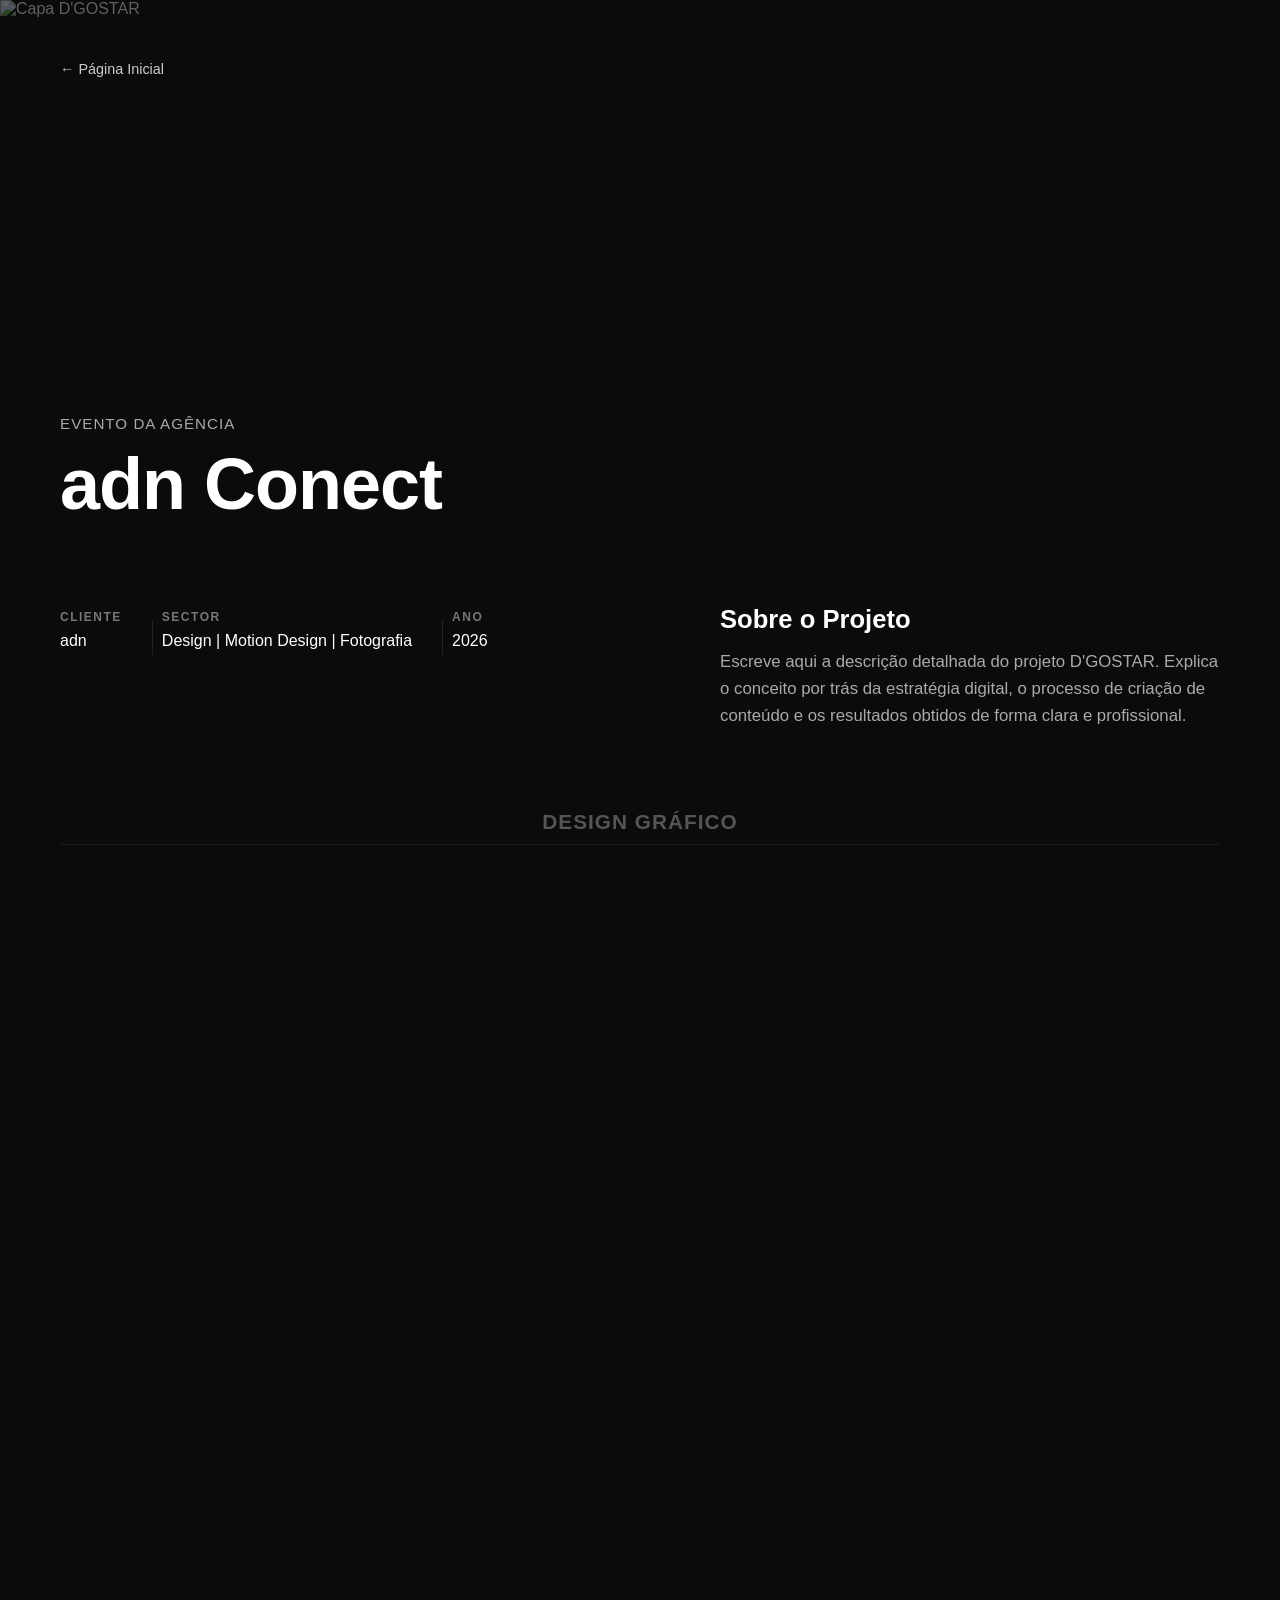
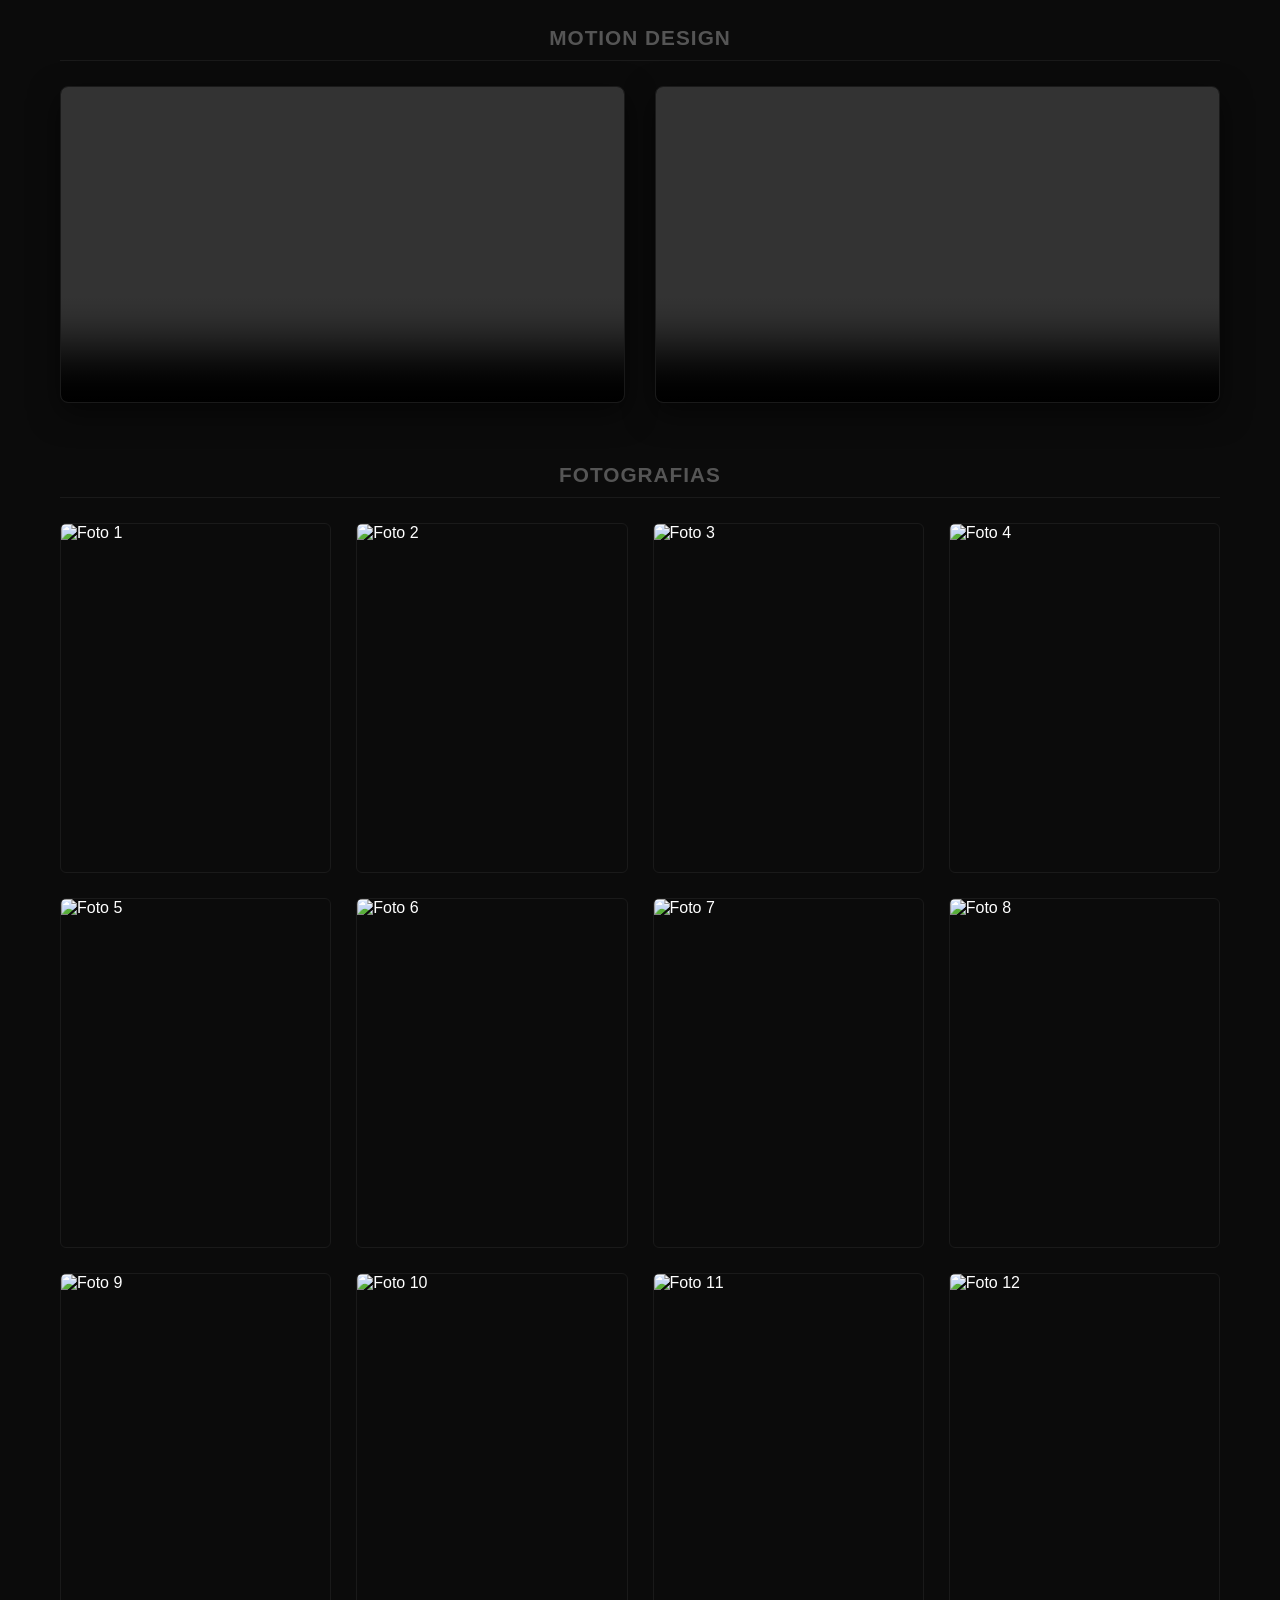
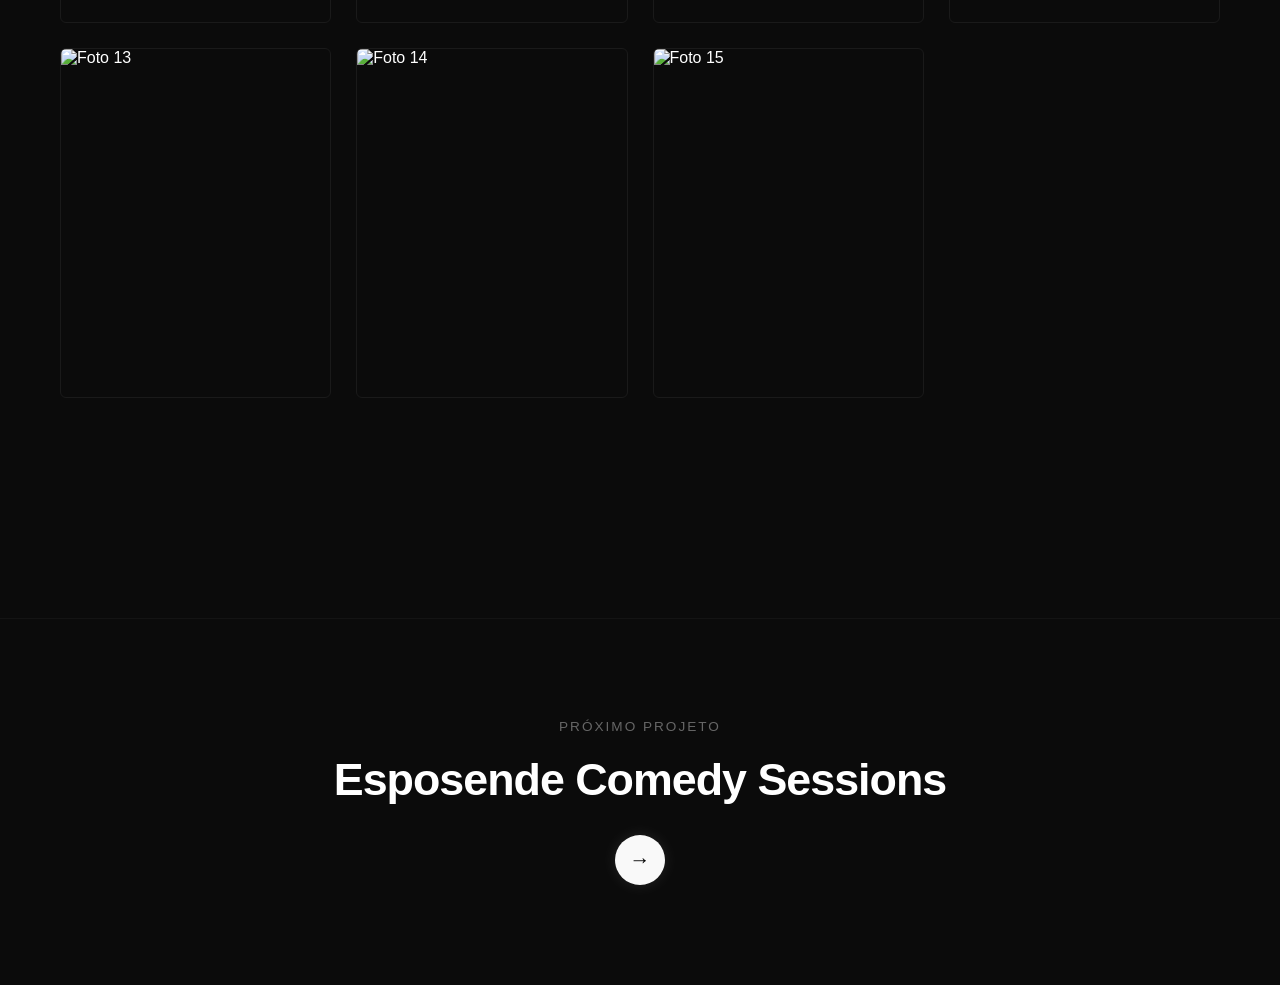
==== adn_Conect.html @ e38829ff "Create adn_Conect.html" ====
<!DOCTYPE html>
<html lang="pt">
<head>
    <meta charset="UTF-8">
    <meta name="viewport" content="width=device-width, initial-scale=1.0">
    <title>adn Conect — Detalhes do Projeto</title>
    <style>
        /* ==========================================
           1. RESET DE ESTILOS BASE
           ========================================== */
        * {
            margin: 0;
            padding: 0;
            box-sizing: border-box;
        }

        html {
            scroll-behavior: smooth; /* Garante scroll suave para o botão "Voltar ao Topo" */
        }

        body {
            background-color: #0b0b0b;
            color: #ffffff;
            font-family: -apple-system, BlinkMacSystemFont, "Segoe UI", Roboto, Helvetica, Arial, sans-serif;
            overflow-x: hidden;
        }

        /* ==========================================
           2. PAINEL SUPERIOR (HERO BANNER)
           ========================================== */
        .hero-banner {
            position: relative;
            width: 100%;
            height: 65vh; 
            display: flex;
            flex-direction: column;
            justify-content: space-between;
            padding: 60px;
        }

        .hero-bg-image {
            position: absolute;
            top: 0;
            left: 0;
            width: 100%;
            height: 100%;
            object-fit: cover;
            z-index: 1; 
            opacity: 0.35; 
        }

        .hero-banner::after {
            content: '';
            position: absolute;
            top: 0;
            left: 0;
            width: 100%;
            height: 100%;
            background: linear-gradient(to bottom, rgba(11, 11, 11, 0) 40%, rgba(11, 11, 11, 1) 100%);
            z-index: 2; 
        }

        .hero-content {
            position: relative;
            z-index: 3;
        }

        .back-link {
            color: #cccccc; 
            text-decoration: none; 
            font-size: 0.9rem;
            transition: color 0.3s;
        }

        .back-link:hover {
            color: #ffffff;
        }

        .project-header span {
            color: #aaaaaa; 
            font-size: 0.95rem; 
            text-transform: uppercase; 
            letter-spacing: 1px;
        }

        .project-header h1 {
            font-size: 4.5rem; 
            margin-top: 10px; 
            font-weight: 700;
            letter-spacing: -1px;
        }

        /* ==========================================
           3. CONTEÚDO PRINCIPAL E SECÇÃO "SOBRE"
           ========================================== */
        .main-content {
            padding: 20px 60px 80px 60px;
            width: 100%;
        }

        .about-section {
            display: grid;
            grid-template-columns: 1.2fr 1fr;
            gap: 60px;
            width: 100%;
            max-width: none;
            margin-bottom: 80px;
            align-items: start;
        }

        .project-meta {
            display: grid;
            grid-template-columns: repeat(3, auto);
            gap: 40px; 
            padding-top: 5px;
            width: fit-content; 
        }

        .meta-item {
            display: flex;
            flex-direction: column;
            position: relative;
            text-align: left;
        }

        .meta-item:not(:first-child):before {
            content: '';
            position: absolute;
            left: -10px;
            top: 10px;
            width: 1px;
            height: 35px;
            background-color: #222222;
        }

        .meta-label {
            color: #777777;
            font-size: 0.75rem;
            text-transform: uppercase;
            letter-spacing: 1.5px;
            margin-bottom: 8px;
            font-weight: 600;
        }

        .meta-value {
            color: #ffffff;
            font-size: 1rem;
            font-weight: 500;
        }

        .about-text {
            justify-self: end;
            width: 100%;
            max-width: 550px;
            text-align: left; 
        }

        .about-text h2 {
            font-size: 1.6rem; 
            margin-bottom: 15px;
            font-weight: 600;
        }

        .about-text p {
            color: #aaaaaa; 
            line-height: 1.6;
            font-size: 1.05rem;
        }

        .section-title {
            font-size: 1.3rem;
            margin-bottom: 25px;
            text-transform: uppercase;
            letter-spacing: 1px;
            color: #555555;
            border-bottom: 1px solid #1a1a1a;
            padding-bottom: 10px;
            text-align: center;
        }
        
        /* ==========================================
           4. GRELHAS DE MULTIMÉDIA (VÍDEOS E FOTOS)
           ========================================== */
        .videos-horizontal-grid {
            display: grid;
            grid-template-columns: repeat(auto-fit, minmax(450px, 1fr));
            gap: 30px;
            margin-bottom: 60px;
            justify-content: center; 
        }

        .horizontal-video {
            width: 100%;
            aspect-ratio: 16 / 9;
            object-fit: cover;
            background-color: transparent;
            border: 1px solid #1a1a1a;
            border-radius: 8px;
            box-shadow: 0 10px 30px rgba(0,0,0,0.5);
        }

        .media-grid {
            display: grid;
            grid-template-columns: repeat(auto-fit, minmax(250px, 1fr));
            gap: 25px;
            margin-bottom: 60px;
            justify-content: center;
        }

        .portfolio-img {
            width: 100%;
            height: 350px;
            object-fit: cover;  
            border-radius: 6px;
            border: 1px solid #1a1a1a;
            transition: transform 0.3s ease; 
        }

        .portfolio-img:hover {
            transform: scale(1.02);
        }

        /* Contentor para a revista interativa */
        .pdf-container {
            width: 100%;
            margin-bottom: 60px;
        }

        /* ==========================================
           5. RODAPÉ DE TRANSIÇÃO (PRÓXIMO PROJETO)
           ========================================== */
        .next-project-footer-clean {
            width: 100%;
            padding: 100px 0;
            background-color: #0b0b0b;
            display: flex;
            justify-content: center;
            align-items: center;
            text-align: center;
            border-top: 1px solid #141414;
            margin-top: 80px;
        }

        .next-project-link-clean {
            text-decoration: none;
            color: #ffffff;
            display: flex;
            flex-direction: column;
            align-items: center;
            gap: 15px;
        }

        .next-project-link-clean * {
            text-decoration: none;
        }

        .footer-subtitle-clean {
            color: #666666;
            font-size: 0.85rem;
            text-transform: uppercase;
            letter-spacing: 2px;
            font-weight: 500;
        }

        .footer-title-clean {
            color: #ffffff;
            font-size: 2.8rem;
            font-weight: 700;
            letter-spacing: -1px;
            margin-top: 5px;
            margin-bottom: 15px;
            transition: color 0.3s ease;
        }

        .arrow-circle-clean {
            width: 50px;
            height: 50px;
            background-color: #f9f9f9;
            border-radius: 50%;
            display: flex;
            justify-content: center;
            align-items: center;
            box-shadow: 0 0 15px rgba(255, 255, 255, 0.1);
            transition: transform 0.3s ease, background-color 0.3s ease;
        }

        .arrow-icon-clean {
            color: #000000;
            font-size: 1.3rem;
            font-weight: bold;
            line-height: 1;
        }

        .next-project-link-clean:hover .footer-title-clean {
            color: #cccccc;
        }

        .arrow-circle-clean:hover {
            transform: scale(1.1);
            background-color: #ffffff;
        }

        /* ==========================================
           6. BOTÃO FIXO "VOLTAR AO TOPO"
           ========================================== */
        .back-to-top {
            position: fixed;
            bottom: 30px;
            right: 30px;
            width: 45px;
            height: 45px;
            background-color: #1a1a1a;
            color: #ffffff;
            border: 1px solid #333333;
            border-radius: 50%;
            display: flex;
            justify-content: center;
            align-items: center;
            text-decoration: none;
            font-size: 1.2rem;
            box-shadow: 0 4px 10px rgba(0,0,0,0.5);
            z-index: 9999;
            opacity: 0;
            visibility: hidden;
            transition: opacity 0.3s ease, visibility 0.3s ease, background-color 0.3s ease, transform 0.3s ease;
        }

        .back-to-top.show {
            opacity: 1;
            visibility: visible;
        }

        .back-to-top:hover {
            background-color: #ffffff;
            color: #000000;
            transform: translateY(-3px);
        }

        /* ==========================================
           7. RESPONSIVIDADE (TELEMÓVEIS E TABLETS)
           ========================================== */
        @media (max-width: 768px) {
            .hero-banner {
                padding: 30px;
                height: 50vh;
            }
            .project-header h1 {
                font-size: 3rem;
            }
            .main-content {
                padding: 20px 20px 60px 20px;
            }
            .about-section {
                grid-template-columns: 1fr;
                gap: 40px;
            }
            .about-text {
                text-align: left;
            }
            .project-meta {
                grid-template-columns: 1fr;
            }
            .videos-horizontal-grid {
                grid-template-columns: 1fr;
            }
            .meta-item {
                text-align: left;
            }
            .meta-item:not(:first-child):before {
                display: none;
            }
            .footer-title-clean {
                font-size: 2rem;
            }
            .back-to-top {
                bottom: 20px;
                right: 20px;
            }
        }
    </style>
</head>
<body>

    <!-- SECÇÃO DO TOPO (HERO) -->
    <div class="hero-banner" id="topo">
        <img src="projeto5.jpg" alt="Capa D'GOSTAR" class="hero-bg-image">

        <div class="hero-content">
            <a href="index.html" class="back-link">← Página Inicial</a>
        </div>

        <header class="project-header hero-content">
            <span>Evento da Agência</span>
            <h1>adn Conect</h1>
        </header>
    </div>

    <!-- CONTEÚDO PRINCIPAL -->
    <main class="main-content">
        
        <!-- SECÇÃO SOBRE E METADADOS -->
        <section class="about-section">
            <div class="project-meta">
                <div class="meta-item">
                    <span class="meta-label">Cliente</span>
                    <span class="meta-value">adn</span>
                </div>
                <div class="meta-item">
                    <span class="meta-label">Sector</span>
                    <span class="meta-value">Design | Motion Design | Fotografia</span>
                </div>
                <div class="meta-item">
                    <span class="meta-label">Ano</span>
                    <span class="meta-value">2026</span>
                </div>
            </div>

            <div class="about-text">
                <h2>Sobre o Projeto</h2>
                <p>Escreve aqui a descrição detalhada do projeto D'GOSTAR. Explica o conceito por trás da estratégia digital, o processo de criação de conteúdo e os resultados obtidos de forma clara e profissional.</p>
            </div>
        </section>

        <!-- DESIGN GRÁFICO (Livro Digital interativo do FlipHTML5) -->
        <h3 class="section-title">Design Gráfico</h3>
        <div class="pdf-container">
            <div style="position:relative;padding-top:max(60%,324px);width:100%;height:0;">
                <iframe style="position:absolute;border:none;width:100%;height:100%;left:0;top:0;" src="https://online.fliphtml5.com/utfrxw/revista-adn-conect/" title="revista adn conect" seamless="seamless" scrolling="no" frameborder="0" allowtransparency="true" allowfullscreen="true"></iframe>
            </div>
        </div>

        <!-- VÍDEOS -->
        <h3 class="section-title">Motion Design</h3>
        <section class="videos-horizontal-grid">
            <video class="horizontal-video" autoplay muted loop playsinline controls>
                <source src="motion adn conect1.mp4" type="video/mp4">
            </video>
            <video class="horizontal-video" autoplay muted loop playsinline controls>
                <source src="motion adn conect2.mp4" type="video/mp4">
            </video>
        </section>

        <!-- FOTOGRAFIAS -->
        <h3 class="section-title">Fotografias</h3>
        <section class="media-grid">
            <img src="adn conect1.jpg" alt="Foto 1" class="portfolio-img">
            <img src="adn conect2.jpg" alt="Foto 2" class="portfolio-img">
            <img src="adn conect3.jpg" alt="Foto 3" class="portfolio-img">
            <img src="adn conect4.jpg" alt="Foto 4" class="portfolio-img">
            <img src="adn conect5.jpg" alt="Foto 5" class="portfolio-img">
            <img src="adn conect7.jpg" alt="Foto 6" class="portfolio-img">
            <img src="adn conect9.jpg" alt="Foto 7" class="portfolio-img">
            <img src="adn conect10.jpg" alt="Foto 8" class="portfolio-img">
            <img src="adn conect11.jpg" alt="Foto 9" class="portfolio-img">
            <img src="adn conect12.jpg" alt="Foto 10" class="portfolio-img">
            <img src="adn conect13.jpg" alt="Foto 11" class="portfolio-img">
            <img src="adn conect14.jpg" alt="Foto 12" class="portfolio-img">
            <img src="adn conect15.jpg" alt="Foto 13" class="portfolio-img">
            <img src="adn conect16.jpg" alt="Foto 14" class="portfolio-img">
            <img src="adn conect17.jpg" alt="Foto 15" class="portfolio-img">
        </section>
        
    </main>
    
    <!-- RODAPÉ DE TRANSIÇÃO -->
    <footer class="next-project-footer-clean">
        <a href="EsposendeComedySessions.html" class="next-project-link-clean">
            <span class="footer-subtitle-clean">PRÓXIMO PROJETO</span>
            <h2 class="footer-title-clean">Esposende Comedy Sessions</h2>
            <div class="arrow-circle-clean">
                <span class="arrow-icon-clean">→</span>
            </div>
        </a>
    </footer>

    <!-- BOTÃO FIXO "VOLTAR AO TOPO" -->
    <a href="#topo" class="back-to-top" id="backToTopBtn">↑</a>

    <!-- SCRIPT PARA MOSTRAR/ESCONDER O BOTÃO COM O SCROLL -->
    <script>
        const backToTopButton = document.getElementById('backToTopBtn');

        window.addEventListener('scroll', () => {
            if (window.scrollY > 300) {
                backToTopButton.classList.add('show');
            } else {
                backToTopButton.classList.remove('show');
            }
        });
    </script>

</body>
</html>
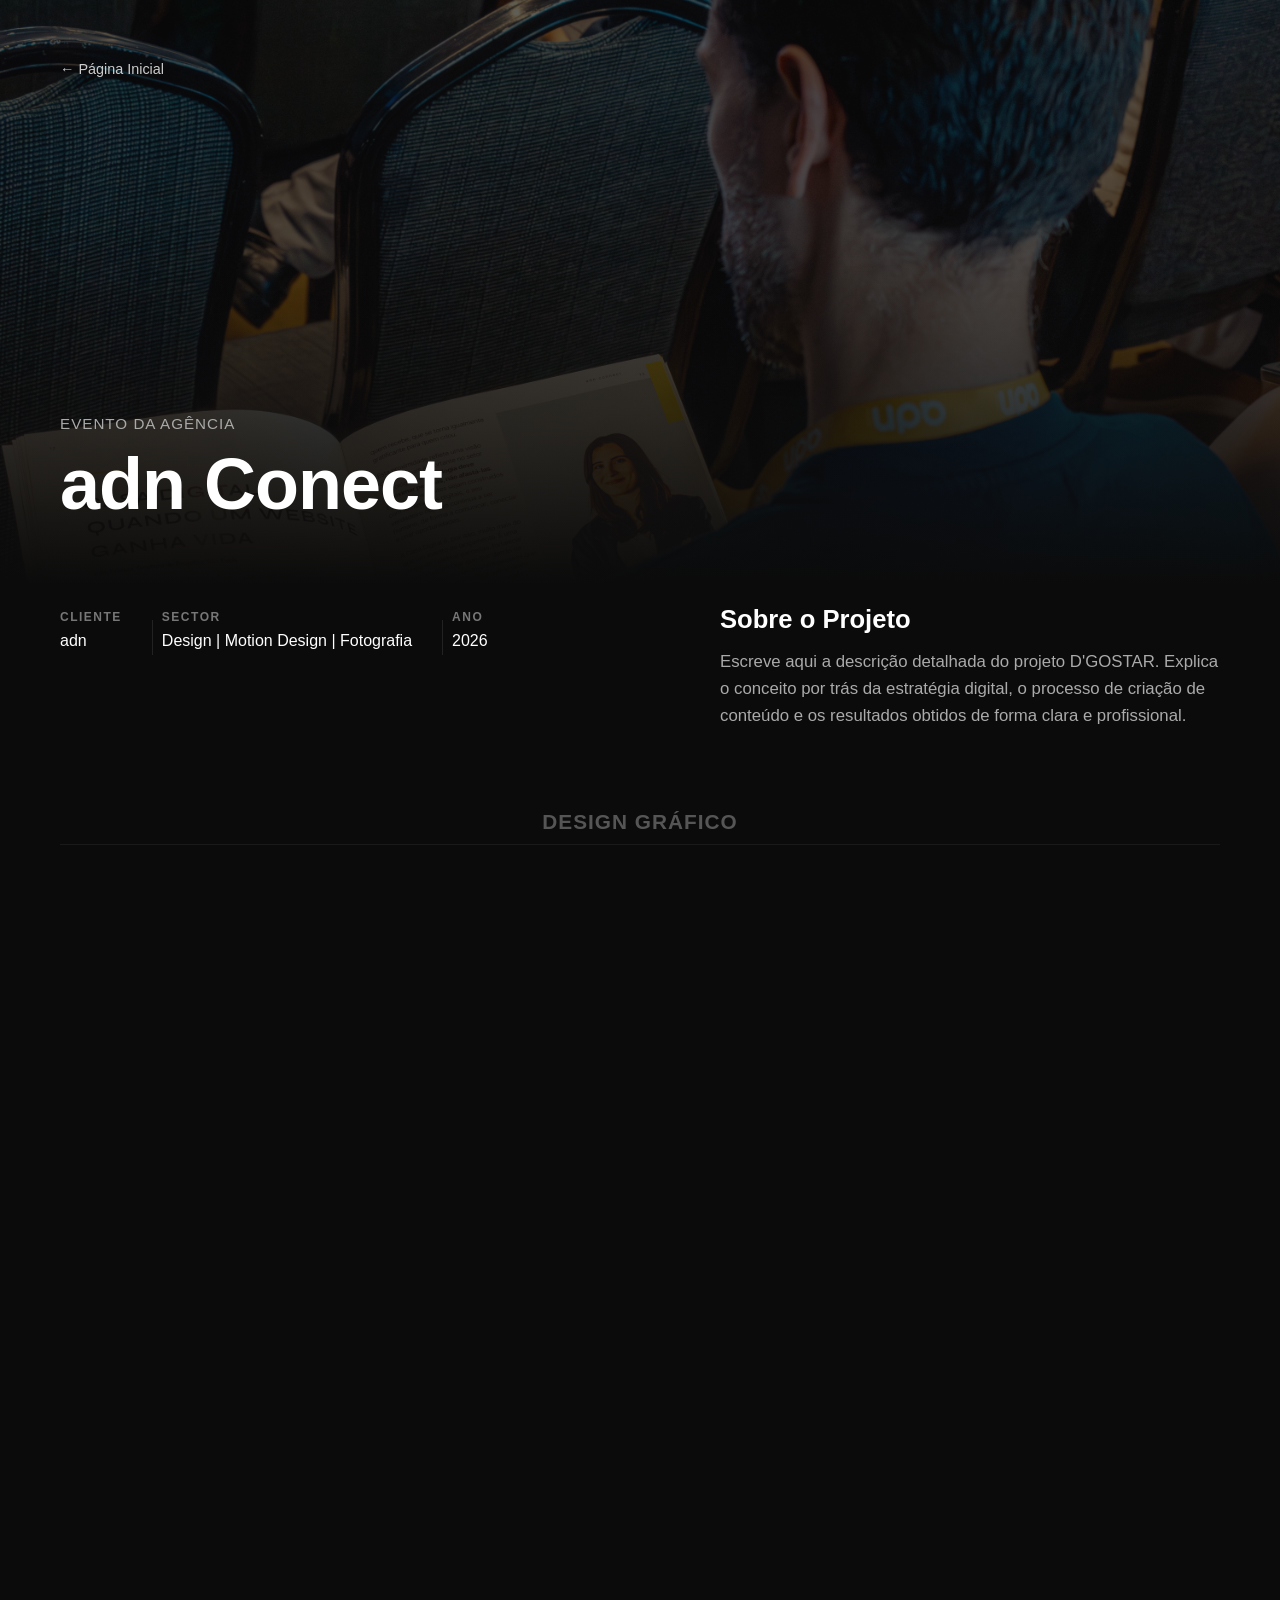
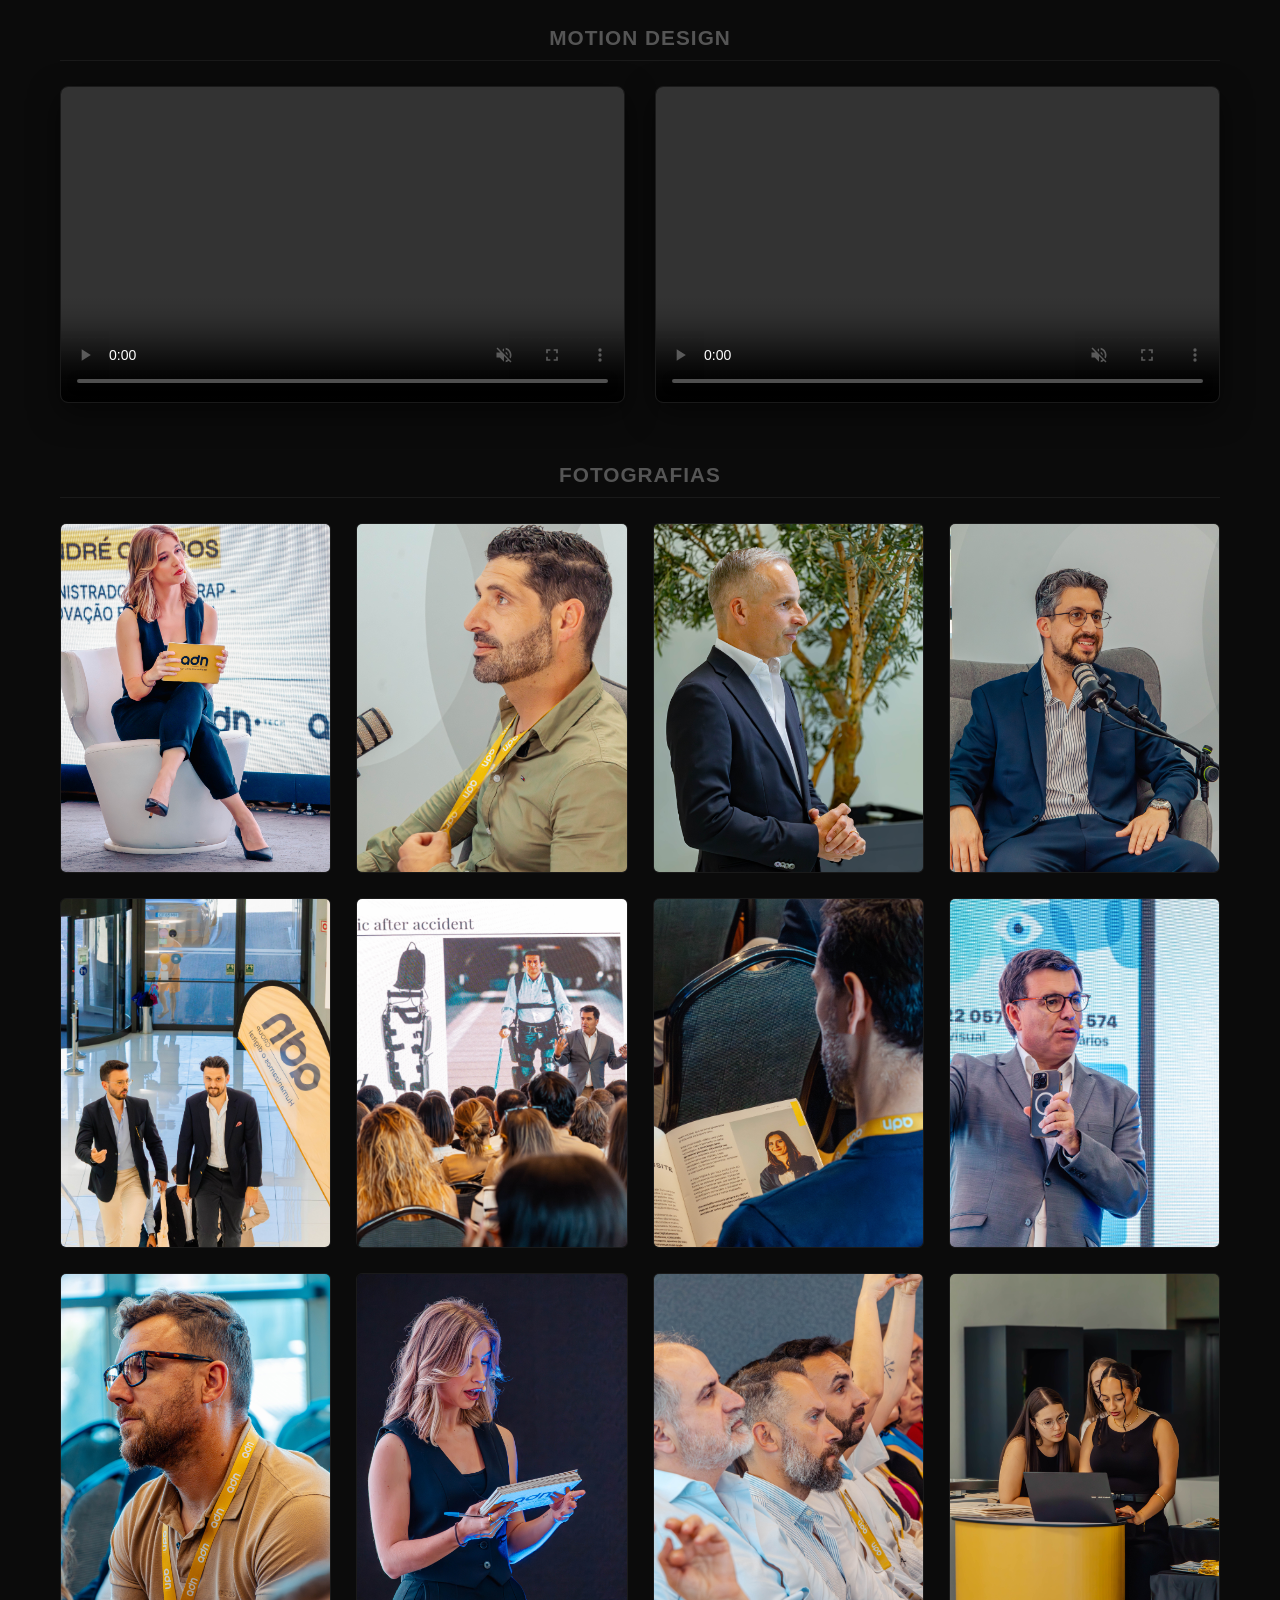
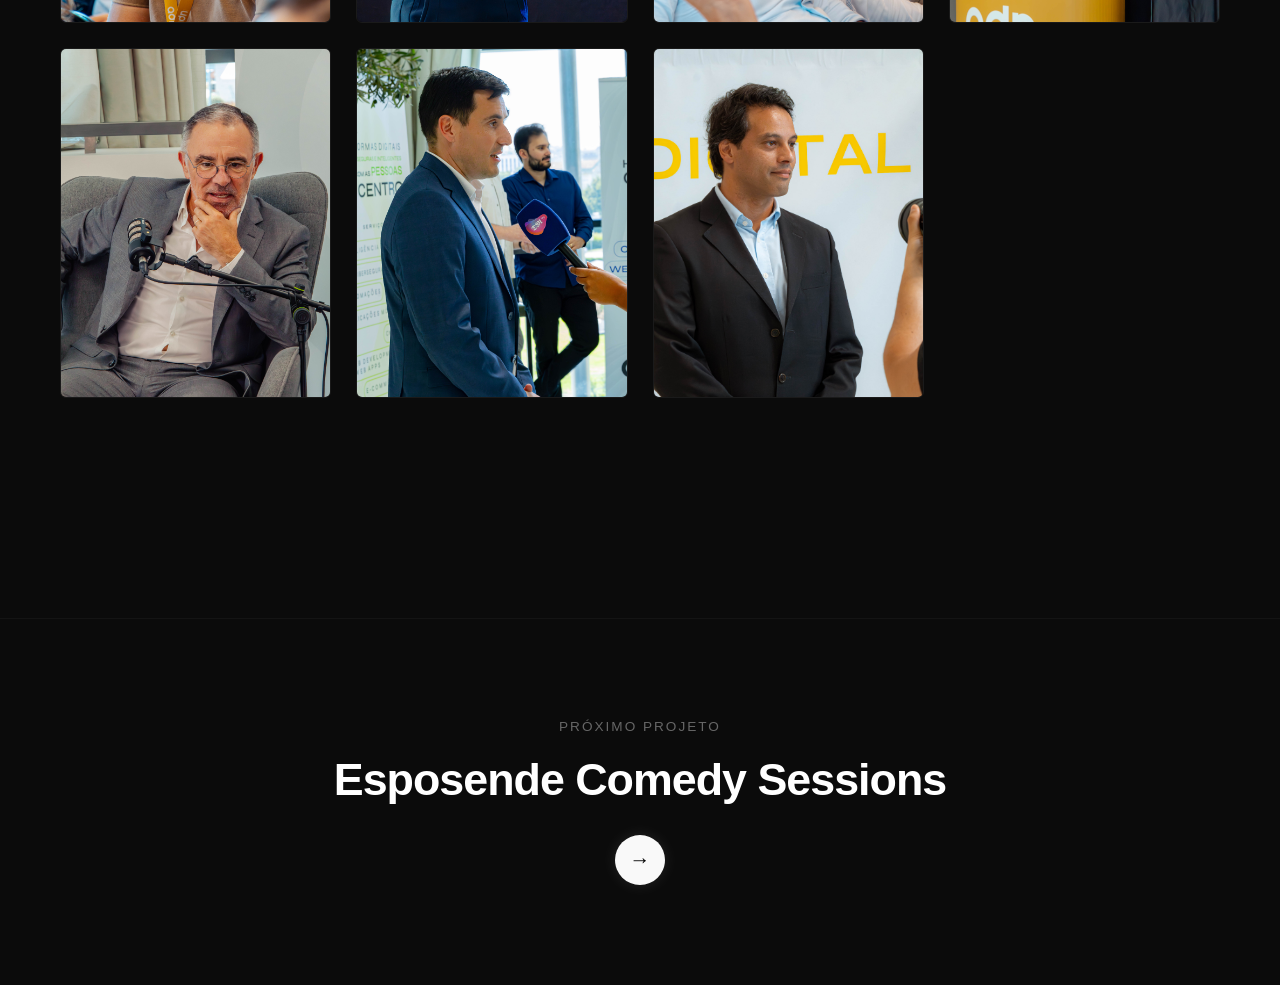
==== commit 4a0ad271: "Update adn_Conect.html" ====
--- a/adn_Conect.html
+++ b/adn_Conect.html
@@ -369,6 +369,18 @@
             .meta-item:not(:first-child):before {
                 display: none;
             }
+            
+            /* CORREÇÃO PARA AS FOTOS NO TELEMÓVEL: 2 colunas e sem cortes */
+            .media-grid {
+                grid-template-columns: repeat(2, 1fr);
+                gap: 10px;
+            }
+            .portfolio-img {
+                height: 160px;       /* Altura menor e uniforme */
+                object-fit: contain; /* Garante que a imagem inteira aparece sem ser cortada */
+                background-color: #000000; /* Fundo preto para preencher espaços vazios se a foto for muito larga */
+            }
+
             .footer-title-clean {
                 font-size: 2rem;
             }
